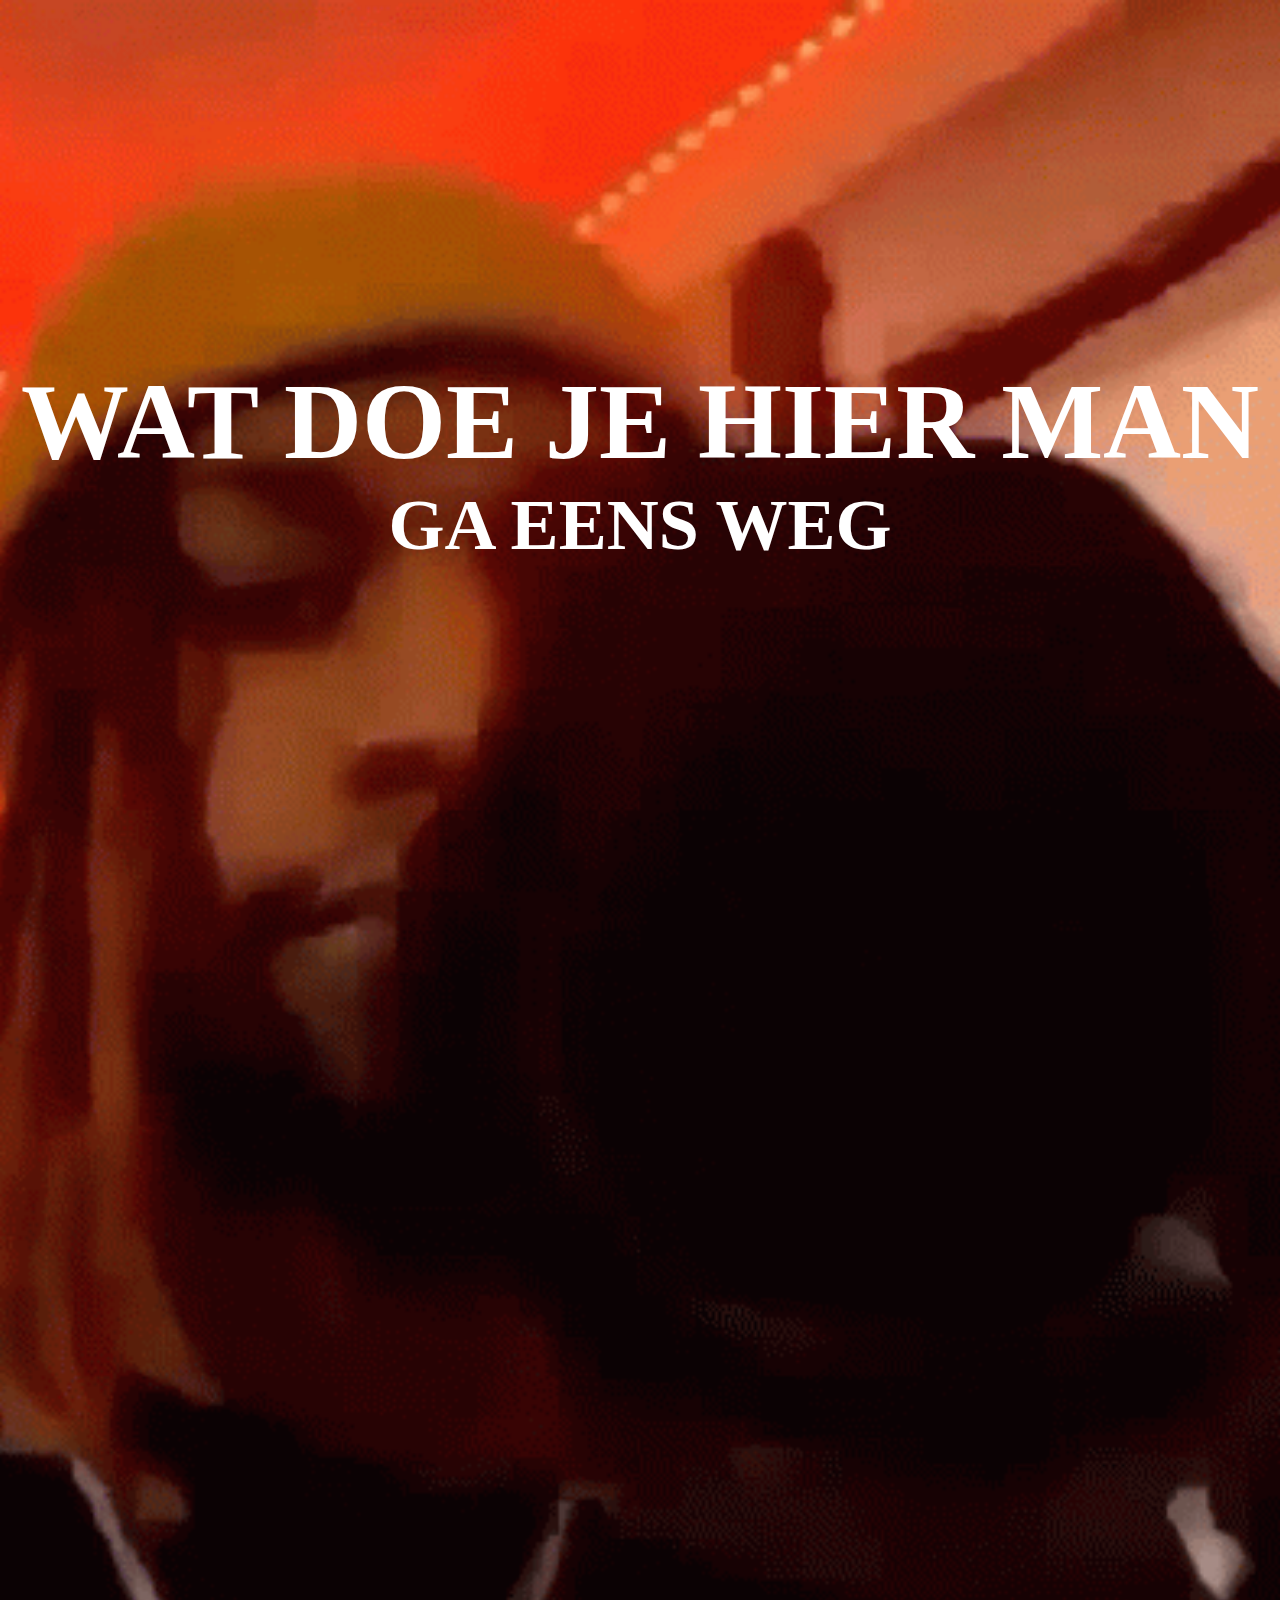
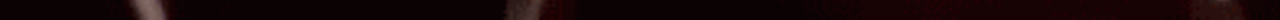
==== index.html @ 19d2e98b "Update index.html" ====
<!DOCTYPE html>
<html>

<head>
    <!--
    <style>
        body {
            font-family: Impact, Haettenschweiler, 'Arial Narrow Bold', sans-serif;
            font-size: 1000%;
            text-align: center;
            padding-top: 16%;
        }
    </style>
    <script>
        var i = 0;
        function epilepsie() {
            if (i == 0) {
                document.body.style.backgroundColor = "red";
                document.body.style.color = "white";
                i = 1;
            } else {
                document.body.style.backgroundColor = "white";
                document.body.style.color = "red";
                i = 0;
            }
        }
    </script
    -->
    
    <style>
        body {
            margin: 0;
            width: 100vw;
            height: 100vh;
            background-image: url("4k-caught.gif");
            background-size: cover;
            background-position: center;
            padding: 40vh 0;
        }
        
        h1, h2 {
            color: white;
            text-transform: uppercase;
            font-family: impact;
            text-align: center;
            display: block;
            width: 100vw;
            margin: 0;
        }
        
        h1 {
            font-size: 12vh;
        }
        
        h2 {
            font-size: 8vh;
        }
    </style>
</head>

<!-- <body onload="myVar = setInterval(epilepsie, 100)">
    I LOVE FORTNITE
</body> -->
    
<body>
    <h1>Wat doe je hier man</h1>
    <h2>Ga eens weg</h2>
</body>

</html>
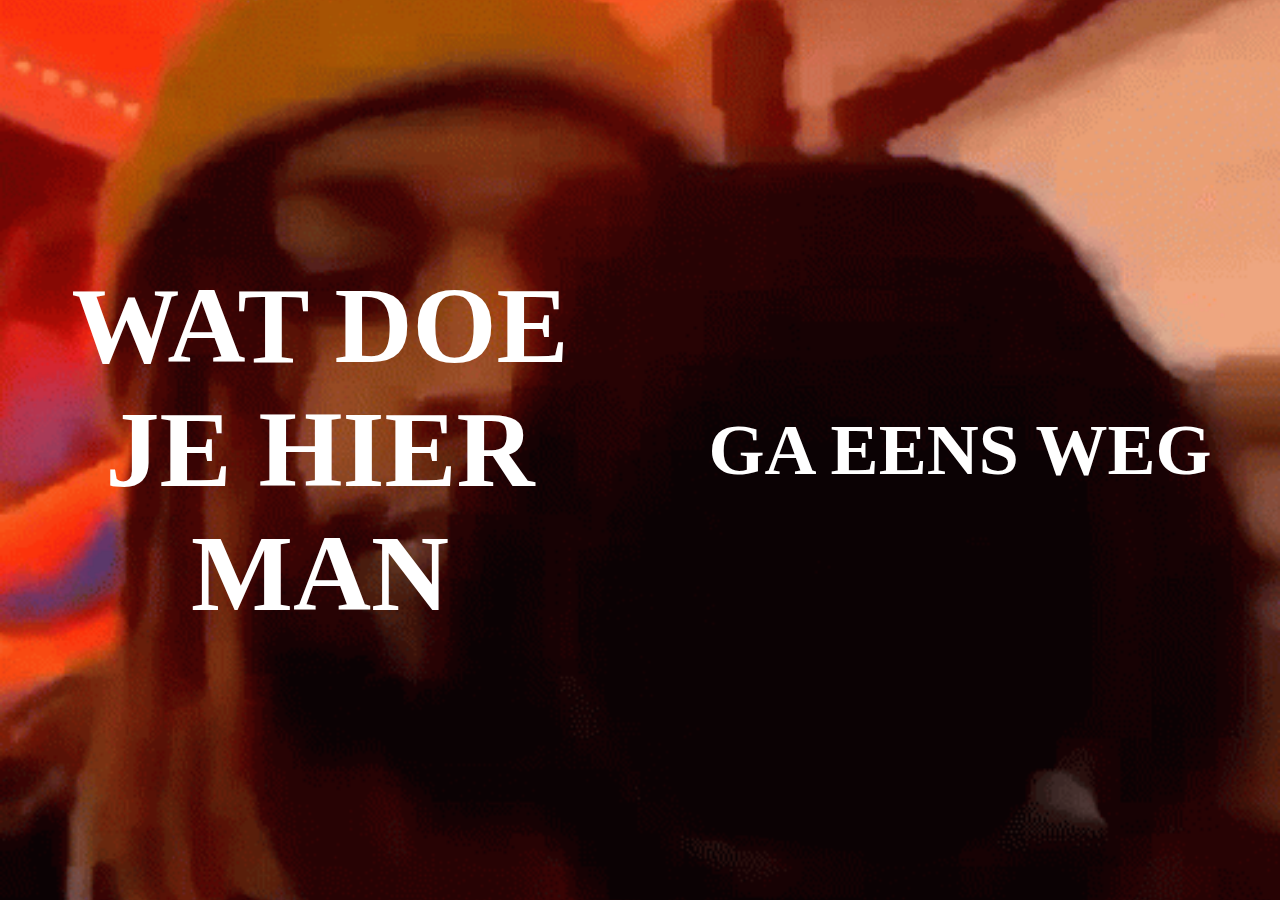
==== commit 6d8247d9: "Update index.html" ====
--- a/index.html
+++ b/index.html
@@ -35,7 +35,8 @@
             background-image: url("4k-caught.gif");
             background-size: cover;
             background-position: center;
-            padding: 40vh 0;
+            display: flex;
+            align-items: center
         }
         
         h1, h2 {
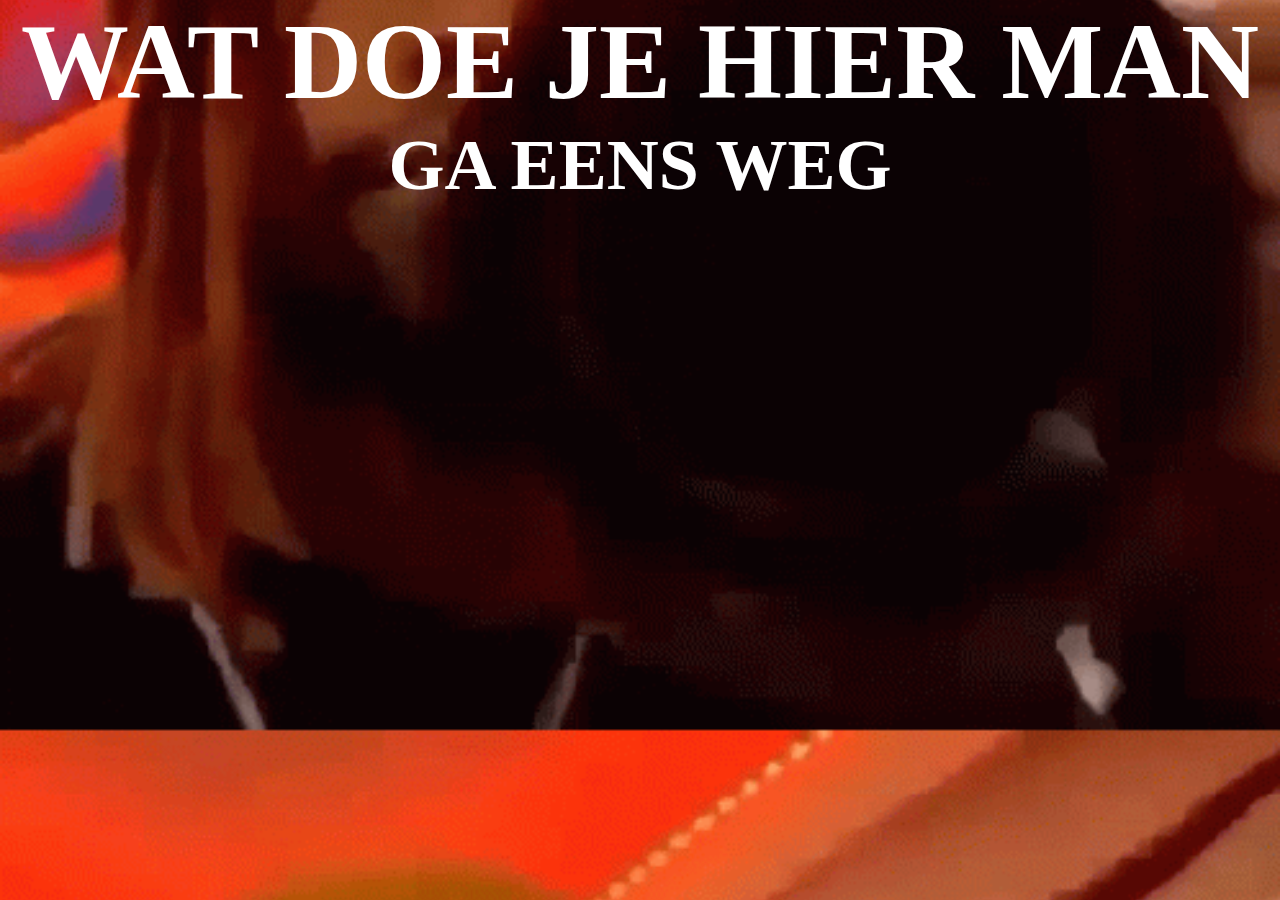
==== commit 4e3fe26e: "Update index.html" ====
--- a/index.html
+++ b/index.html
@@ -31,12 +31,12 @@
         body {
             margin: 0;
             width: 100vw;
-            height: 100vh;
+            height: 20vh;
+            overflow: hidden;
             background-image: url("4k-caught.gif");
             background-size: cover;
             background-position: center;
-            display: flex;
-            align-items: center
+            padding; 40vh 0;
         }
         
         h1, h2 {
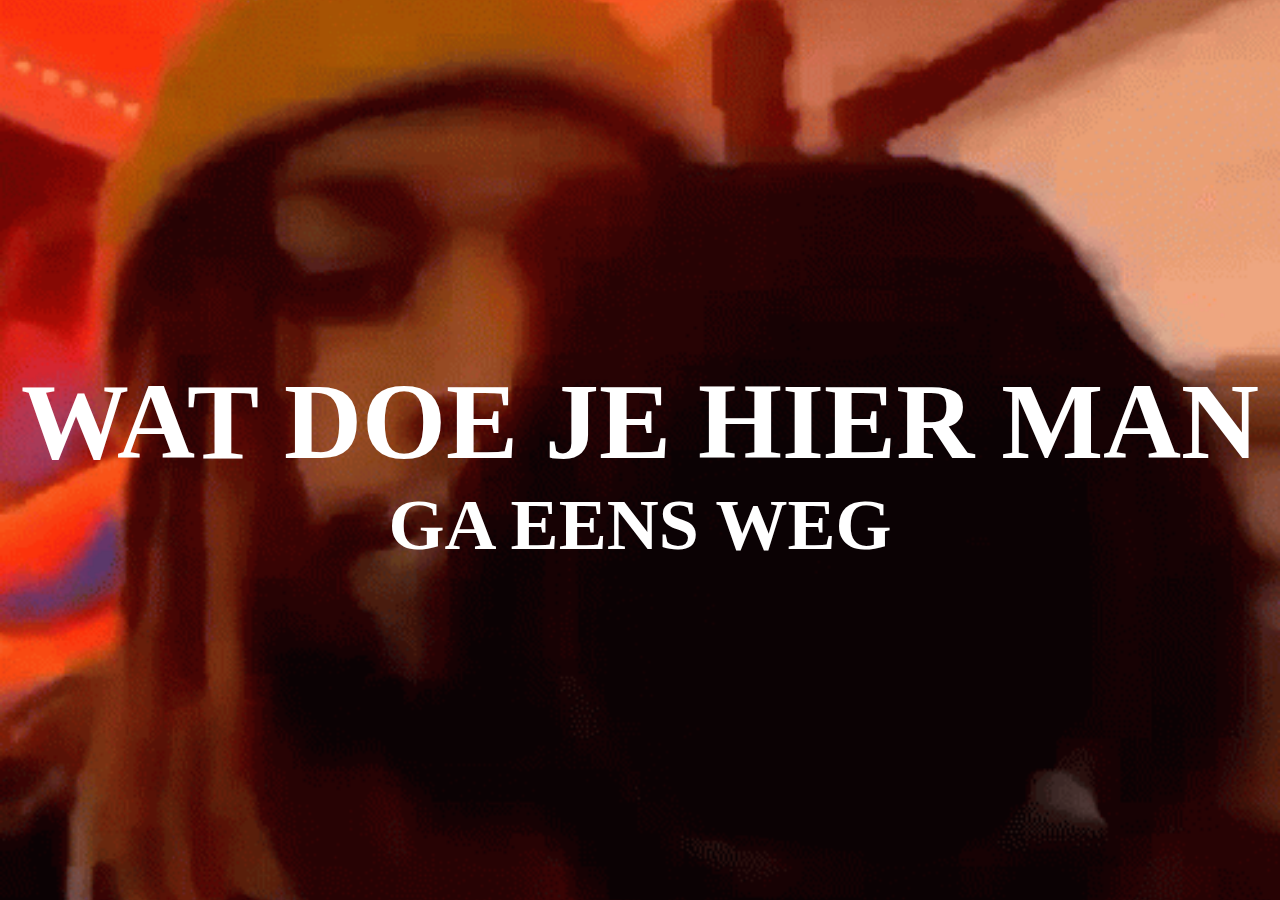
==== commit 393a1e0d: "Update index.html" ====
--- a/index.html
+++ b/index.html
@@ -36,7 +36,8 @@
             background-image: url("4k-caught.gif");
             background-size: cover;
             background-position: center;
-            padding; 40vh 0;
+            background-repeat: no-repeat;
+            padding: 40vh 0;
         }
         
         h1, h2 {
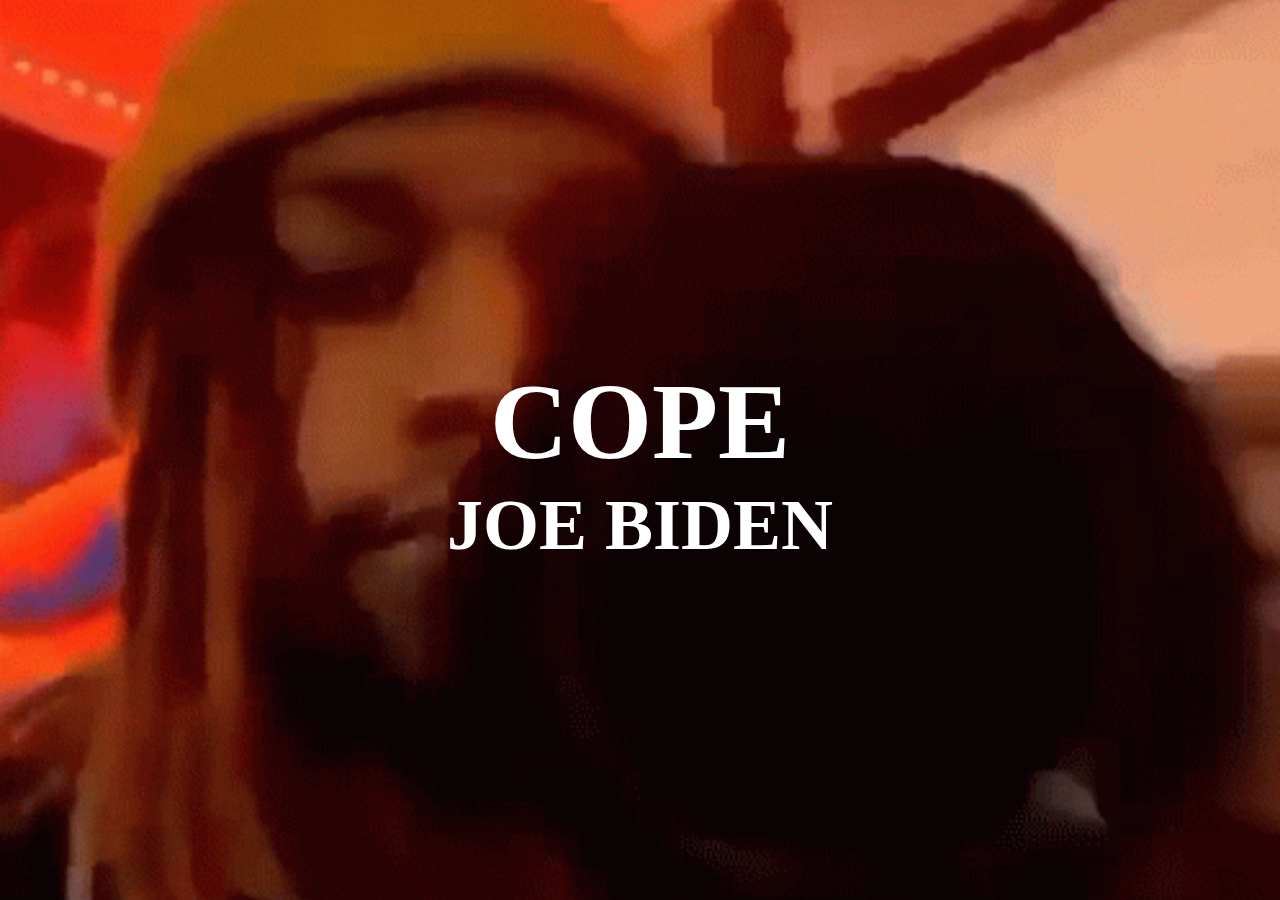
==== commit 85901223: "Update index.html" ====
--- a/index.html
+++ b/index.html
@@ -65,8 +65,8 @@
 </body> -->
     
 <body>
-    <h1>Wat doe je hier man</h1>
-    <h2>Ga eens weg</h2>
+    <h1>Cope</h1>
+    <h2>Joe biden</h2>
 </body>
 
 </html>
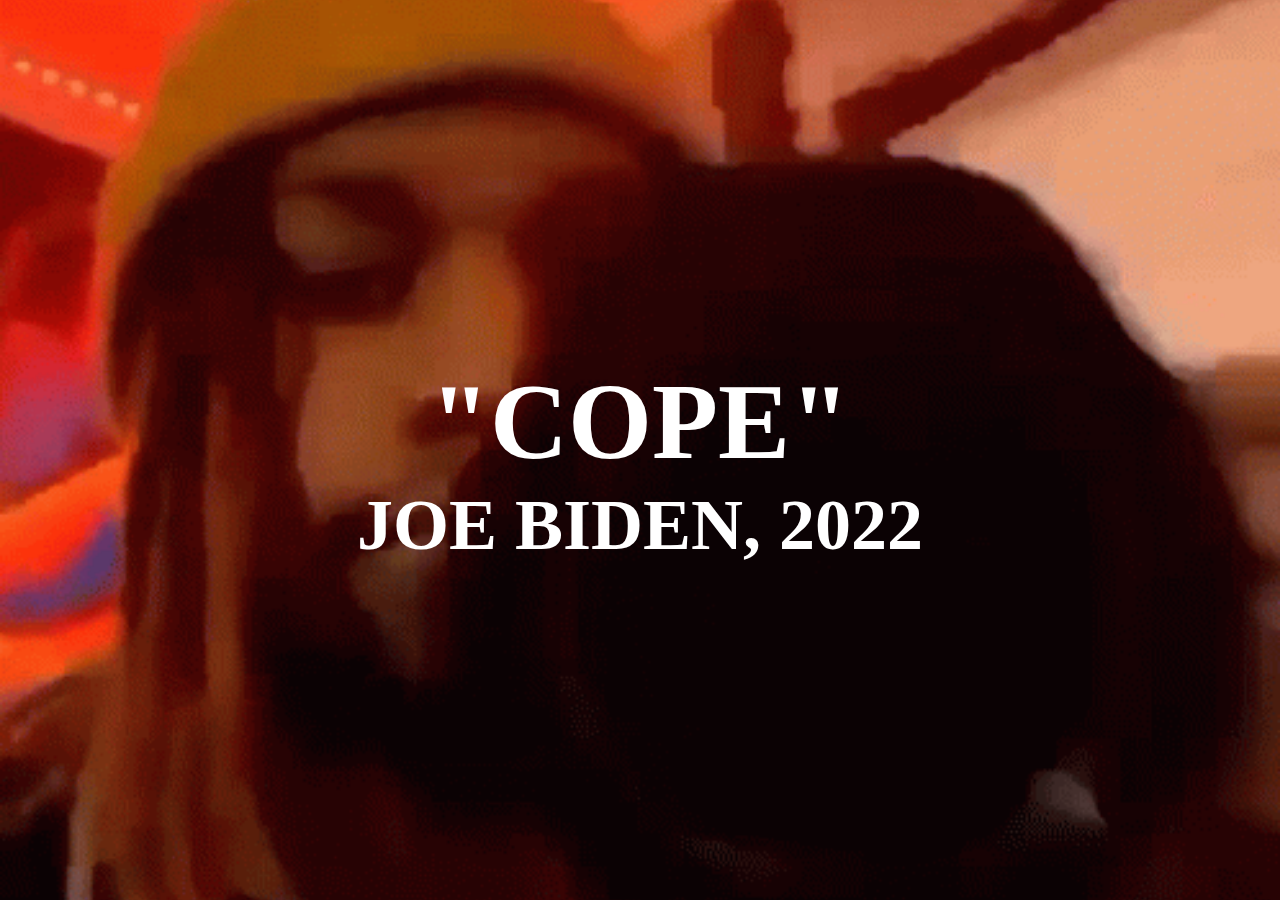
==== commit 5101e2b9: "Update index.html" ====
--- a/index.html
+++ b/index.html
@@ -65,8 +65,8 @@
 </body> -->
     
 <body>
-    <h1>Cope</h1>
-    <h2>Joe biden</h2>
+    <h1>"Cope"</h1>
+    <h2>Joe biden, 2022</h2>
 </body>
 
 </html>
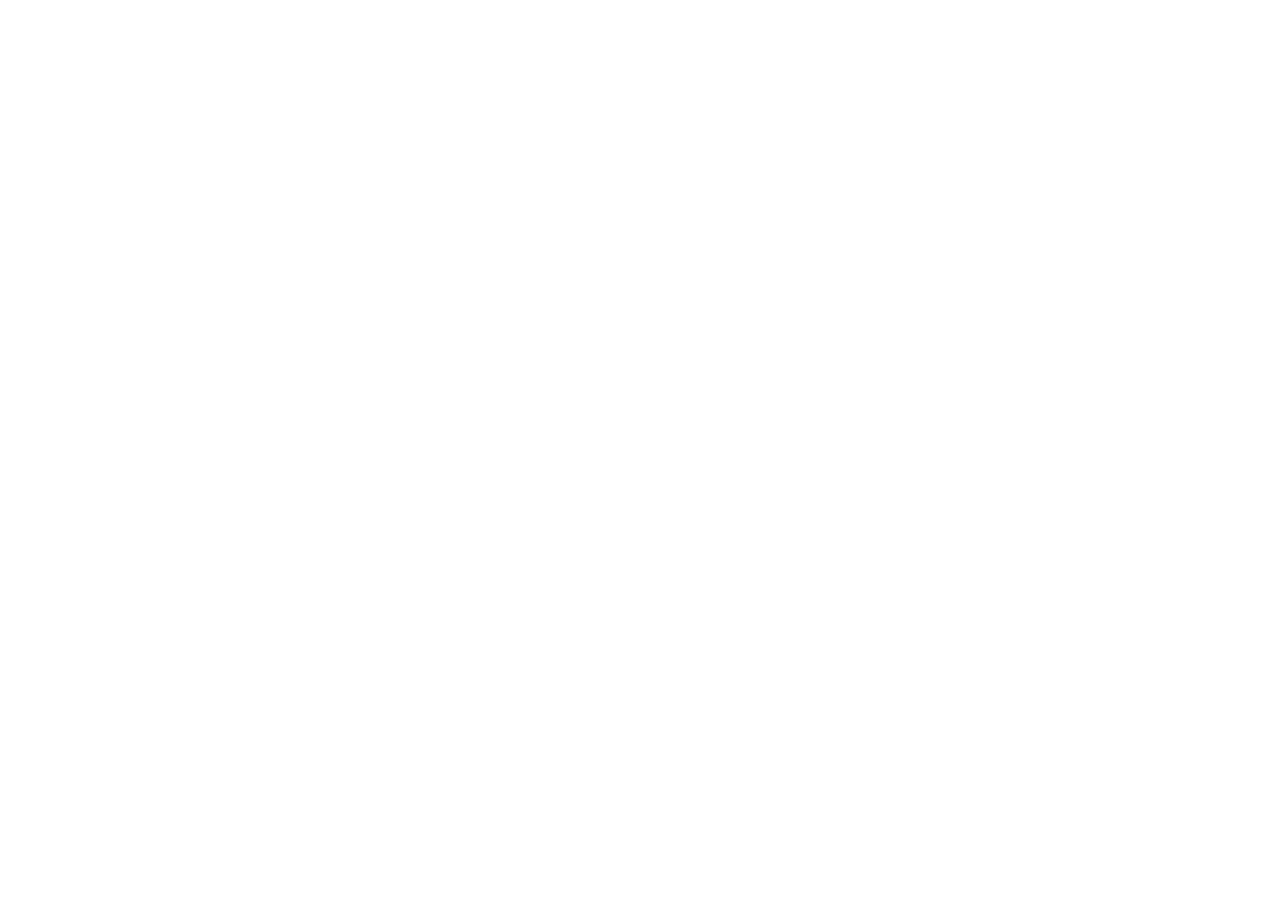
==== commit 4396a465: "Update index.html" ====
--- a/index.html
+++ b/index.html
@@ -33,7 +33,7 @@
             width: 100vw;
             height: 20vh;
             overflow: hidden;
-            background-image: url("4k-caught.gif");
+            background-image: url("saulgoodman.gif");
             background-size: cover;
             background-position: center;
             background-repeat: no-repeat;
